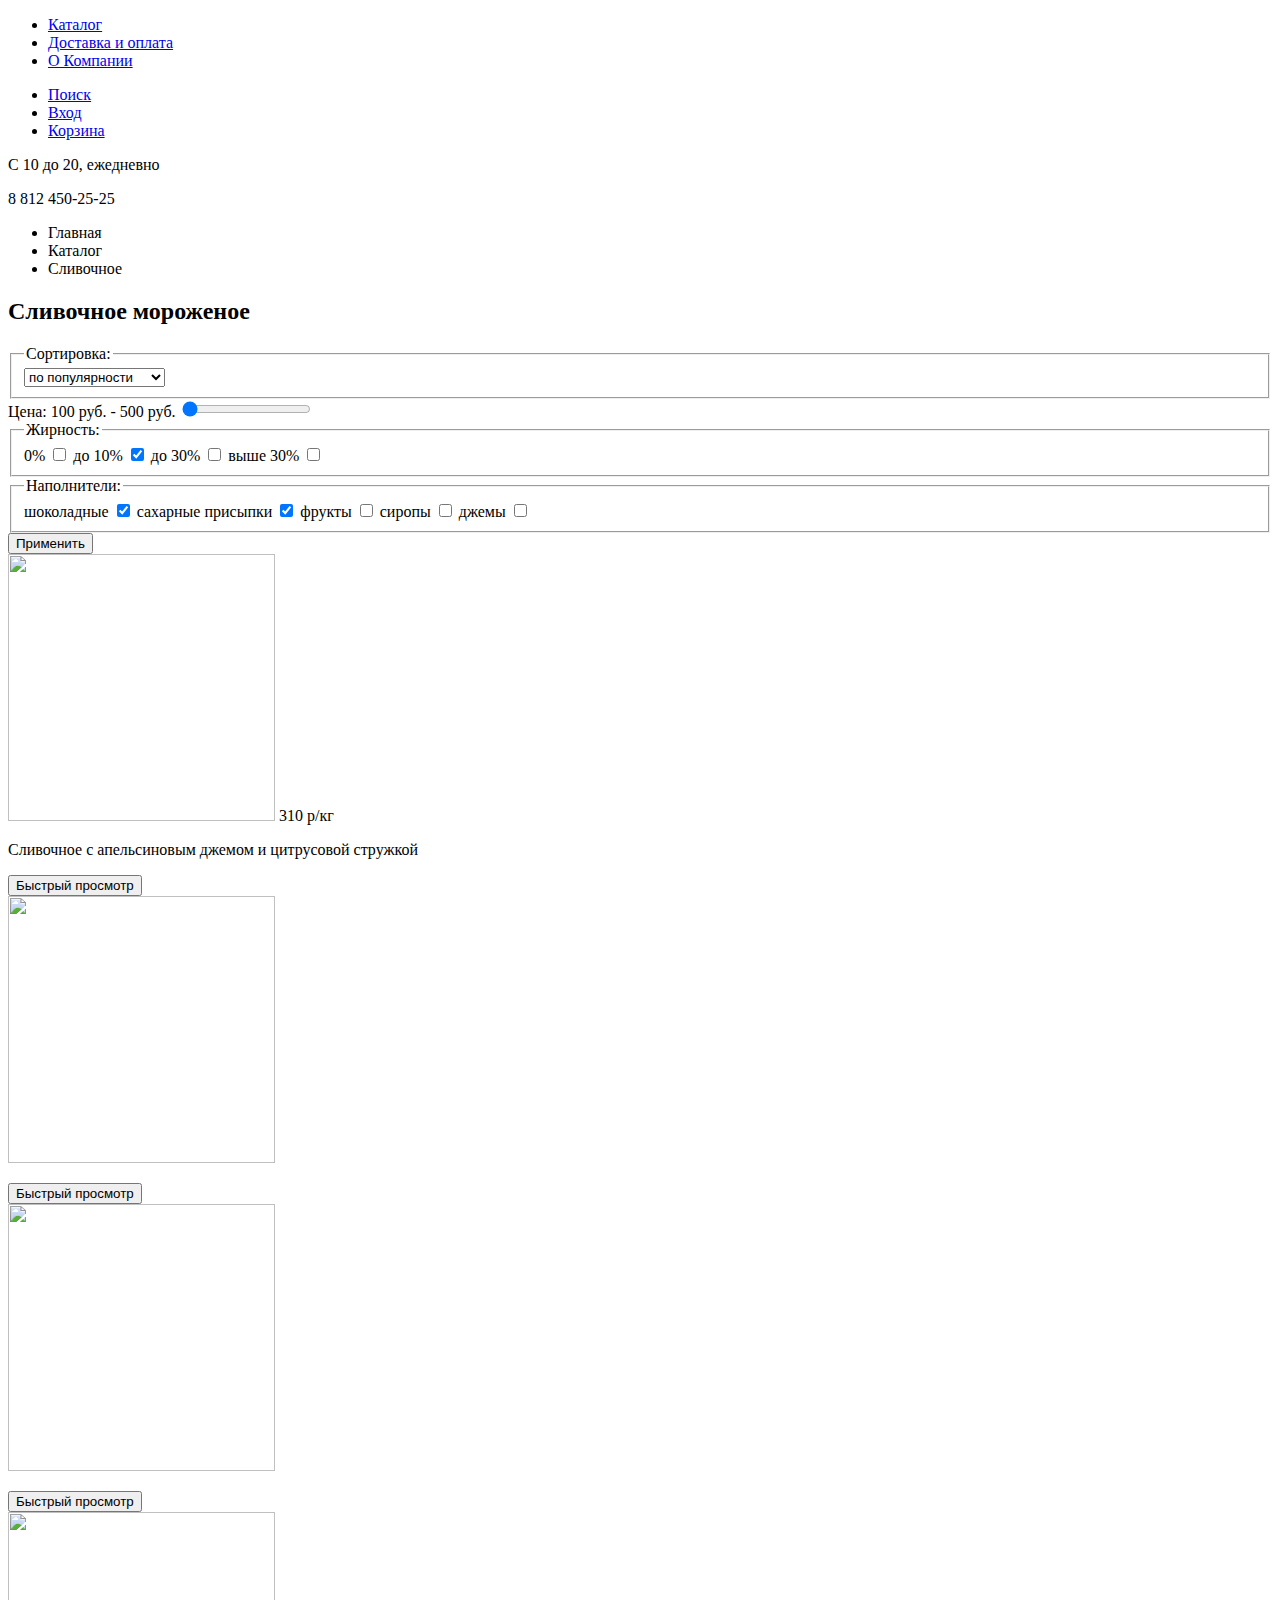
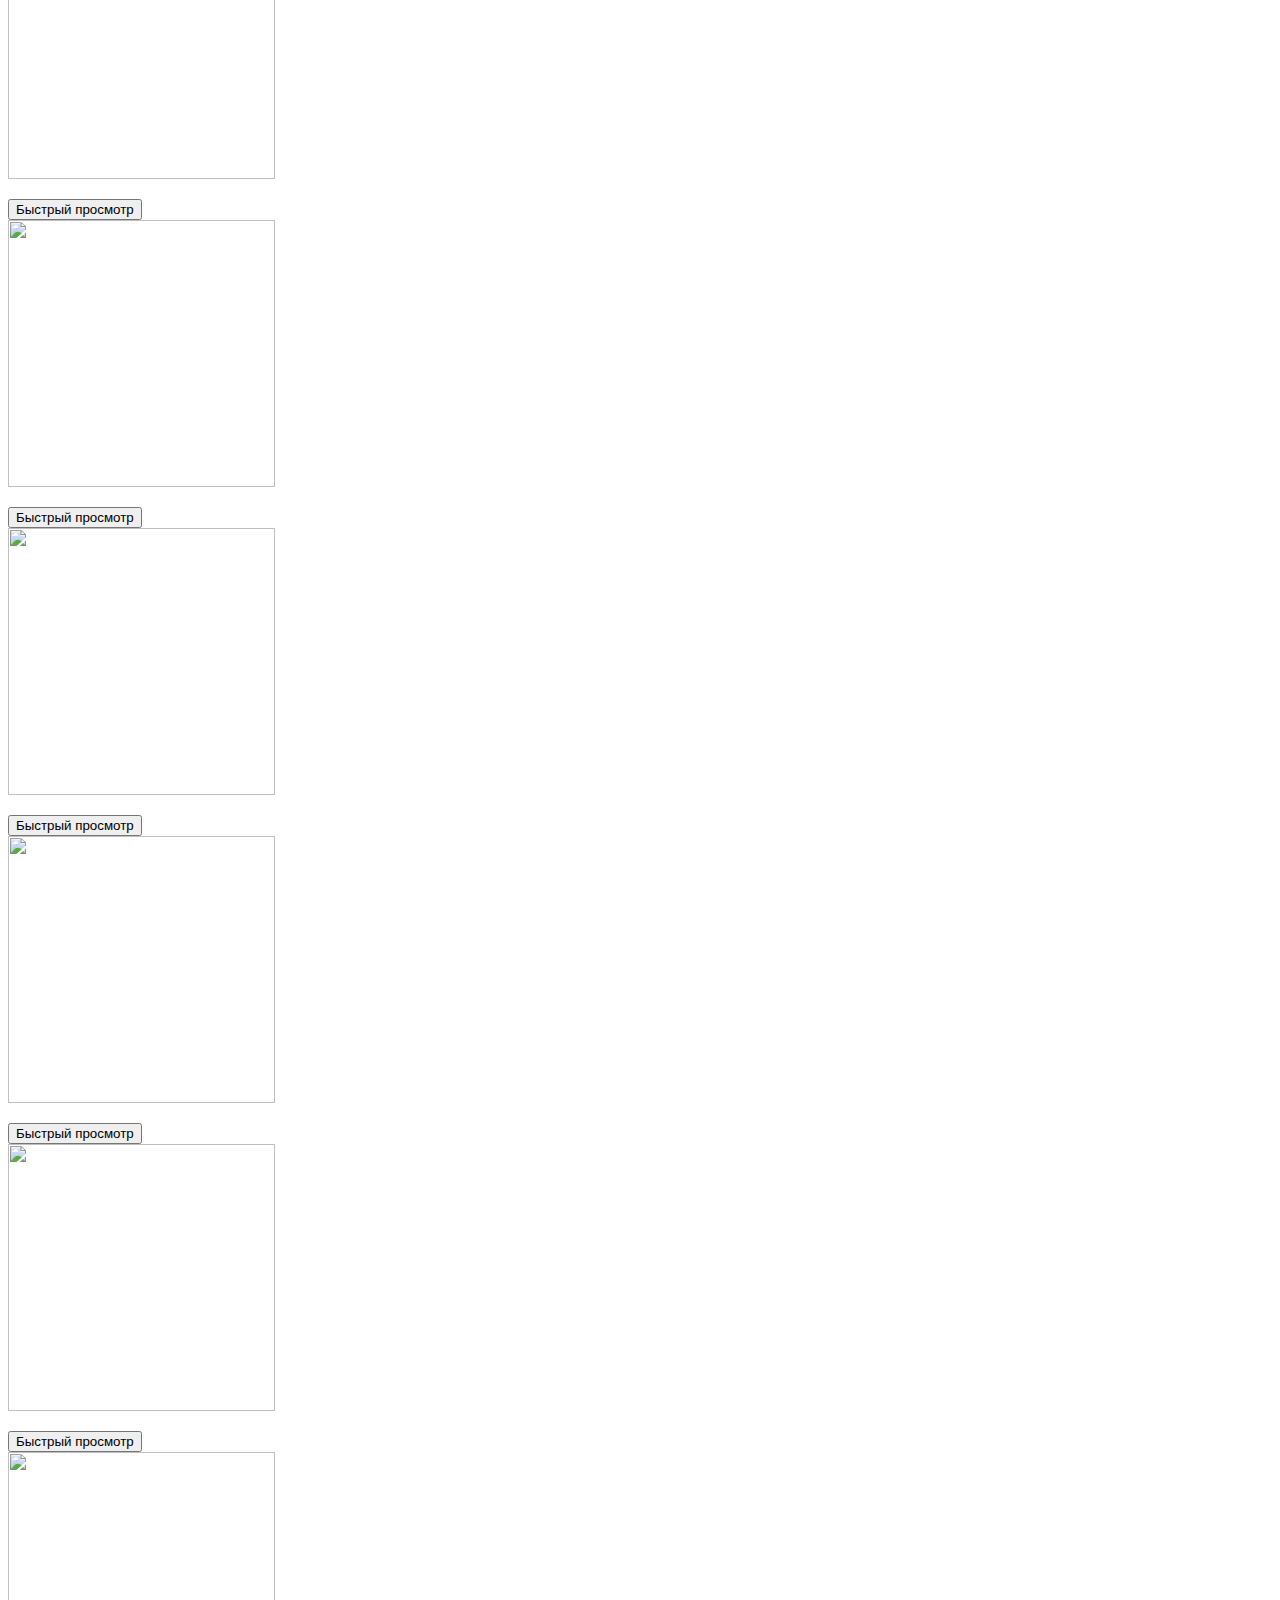
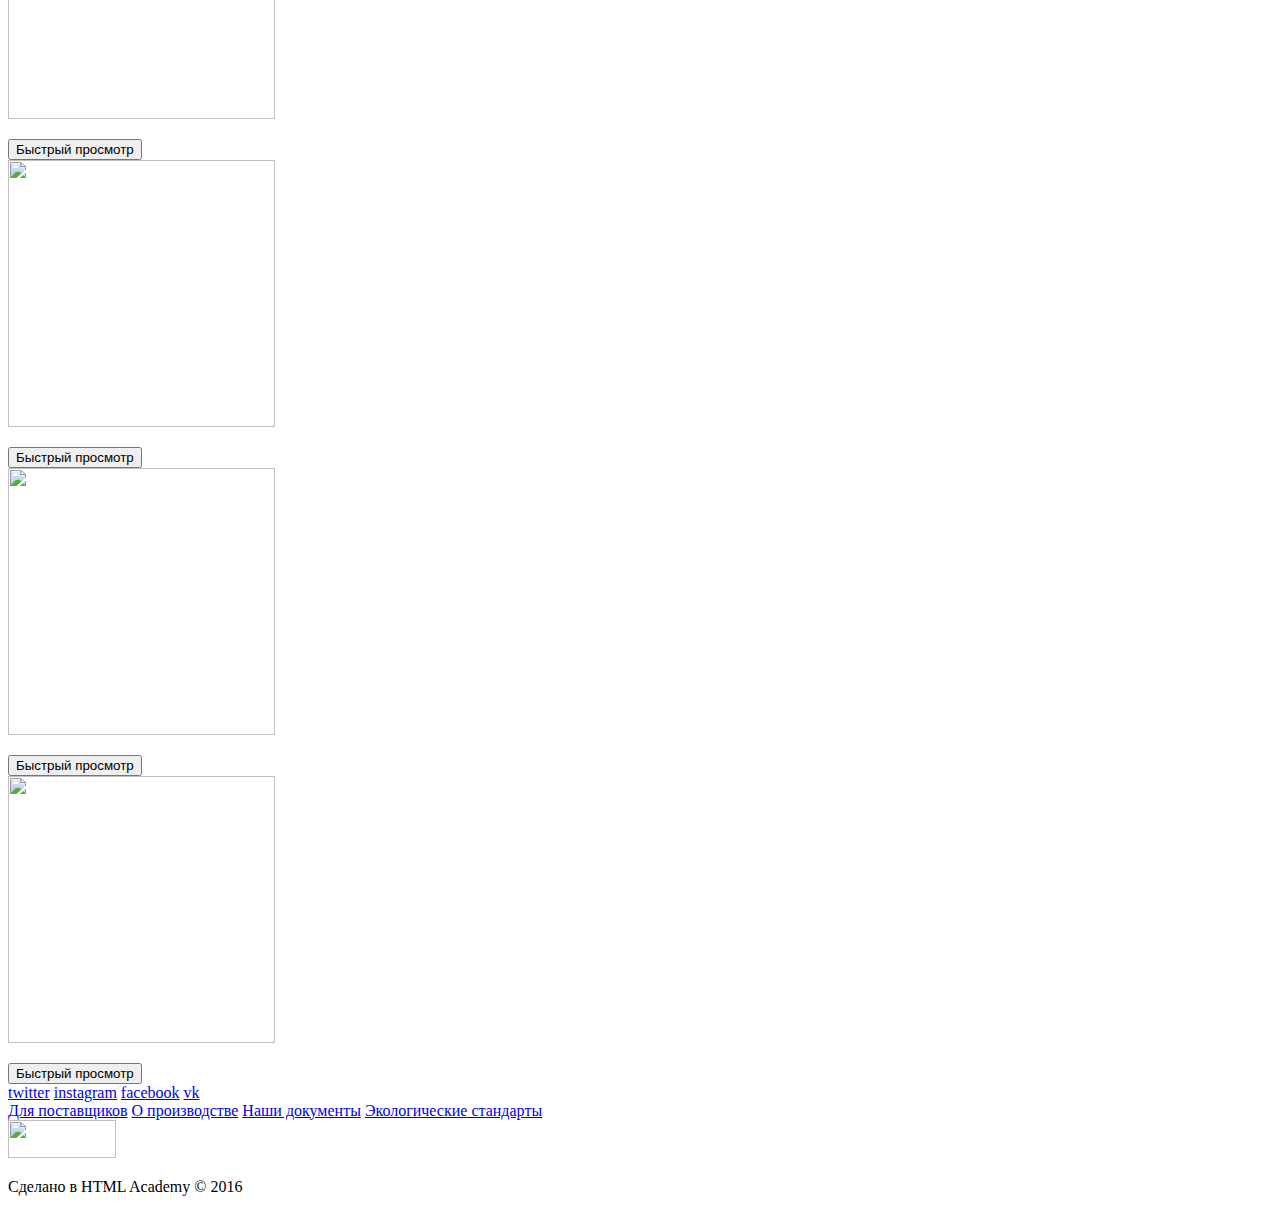
==== catalog.html @ c54f3124 "230117" ====
<!DOCTYPE html>
<html lang="ru">
<head>
  <meta charset="utf-8">
  <link href="css/style.css" rel="stylesheet">
  <link href="https://fonts.googleapis.com/css?family=Roboto:700,900,500&subset=latin,cyrillic" rel="stylesheet" type="text/css">
  <title>HTML Academy: Каталог</title>
</head>

<body>
  <div class="page-wrapper">

    <header>
      <div class="logo">

      </div>
      <div class="main-nav">
        <ul>
          <li class="main-nav__item"><a href="#">Каталог</a></li>
          <li class="main-nav__item"><a href="#">Доставка и оплата</a></li>
          <li class="main-nav__item"><a href="#">О Компании</a></li>
        </ul>
      </div>
      <div class="user-menu">
        <ul>
          <li class="user-menu__item"><a href="#"><span class="user-menu__icon icon-search"></span>Поиск</a></li>
          <li class="user-menu__item"><a href="#"><span class="user-menu__icon icon-enter"></span>Вход</a></li>
          <li class="user-menu__item"><a href="#"><span class="user-menu__icon icon-basket"></span>Корзина</a></li>
        </ul>
      </div>
      <div class="time-table">
        <p>С 10 до 20, ежедневно</p>
        <p>8 812 450-25-25</p>
      </div>
    </header>

    <div class="breadcrumbs">
      <ul>
        <li>Главная</li>
        <li>Каталог</li>
        <li>Сливочное</li>
      </ul>
    </div>

    <div class="filters">
      <h2>Сливочное мороженое</h2>
      <form class="" action="index.html" method="post">
        <fieldset class="filter-sort">
          <legend>Сортировка:</legend>
          <select class="" name="">
            <option value="">по популярности</option>
            <option value="">сначала недорогие</option>
            <option value="">сначала дорогие</option>
            <option value="">по жирности</option>
          </select>
        </fieldset>

        <div class="sort-price">
            <label for="sort-price">Цена: 100 руб. - 500 руб.</label>
            <input type="range" min="100" max="500" step="100" value="100" id="sort-price">
       </div>

        <fieldset class="filter-type">
          <legend>Жирность:</legend>
          <label for="1">0%</label>
          <input id="1" type="checkbox">
          <label for="2">до 10%</label>
          <input id="2" type="checkbox" checked>
          <label for="3">до 30%</label>
          <input id="3" type="checkbox">
          <label for="4">выше 30%</label>
          <input id="4" type="checkbox">
        </fieldset>

        <fieldset class="filter-option">
          <legend>Наполнители:</legend>
          <label for="1">шоколадные</label>
          <input id="1" type="checkbox" checked>
          <label for="2">сахарные присыпки</label>
          <input id="2" type="checkbox" checked>
          <label for="3">фрукты</label>
          <input id="3" type="checkbox">
          <label for="4">сиропы</label>
          <input id="4" type="checkbox">
          <label for="5">джемы</label>
          <input id="5" type="checkbox">
        </fieldset>

        <button class="filter-btn" type="submit">Применить</button>

      </form>
    </div>

    <div class="catalog-wrapper">

      <div class="catalog-item--wrapper">
      <div class="catalog-item">
        <img src="../img/ice-orange.png" width="267" height="267" alt="">
        <span class="catalog-item__price">310 p/кг</span>
        <p class="catalog-item__description">Сливочное с апельсиновым джемом и цитрусовой стружкой</p>
      </div>
      <button class="catalog-item__btn hidden" type="button" name="button">Быстрый просмотр</button>
      </div>
      <div class="catalog-item">
        <img src="" width="267" height="267" alt="">
        <span class="catalog-item__price"></span>
        <p class="catalog-item__description"></p>
        <button class="catalog-item__btn hidden" type="button" name="button">Быстрый просмотр</button>
      </div>
      <div class="catalog-item">
        <img src="" width="267" height="267" alt="">
        <span class="catalog-item__price"></span>
        <p class="catalog-item__description"></p>
        <button class="catalog-item__btn hidden" type="button" name="button">Быстрый просмотр</button>
      </div>
      <div class="catalog-item">
        <img src="" width="267" height="267" alt="">
        <span class="catalog-item__price"></span>
        <p class="catalog-item__description"></p>
        <button class="catalog-item__btn hidden" type="button" name="button">Быстрый просмотр</button>
      </div>
      <div class="catalog-item">
        <img src="" width="267" height="267" alt="">
        <span class="catalog-item__price"></span>
        <p class="catalog-item__description"></p>
        <button class="catalog-item__btn hidden" type="button" name="button">Быстрый просмотр</button>
      </div>
      <div class="catalog-item">
        <img src="" width="267" height="267" alt="">
        <span class="catalog-item__price"></span>
        <p class="catalog-item__description"></p>
        <button class="catalog-item__btn hidden" type="button" name="button">Быстрый просмотр</button>
      </div>
      <div class="catalog-item">
        <img src="" width="267" height="267" alt="">
        <span class="catalog-item__price"></span>
        <p class="catalog-item__description"></p>
        <button class="catalog-item__btn hidden" type="button" name="button">Быстрый просмотр</button>
      </div>
      <div class="catalog-item">
        <img src="" width="267" height="267" alt="">
        <span class="catalog-item__price"></span>
        <p class="catalog-item__description"></p>
        <button class="catalog-item__btn hidden" type="button" name="button">Быстрый просмотр</button>
      </div>
      <div class="catalog-item">
        <img src="" width="267" height="267" alt="">
        <span class="catalog-item__price"></span>
        <p class="catalog-item__description"></p>
        <button class="catalog-item__btn hidden" type="button" name="button">Быстрый просмотр</button>
      </div>
      <div class="catalog-item">
        <img src="" width="267" height="267" alt="">
        <span class="catalog-item__price"></span>
        <p class="catalog-item__description"></p>
        <button class="catalog-item__btn hidden" type="button" name="button">Быстрый просмотр</button>
      </div>
      <div class="catalog-item">
        <img src="" width="267" height="267" alt="">
        <span class="catalog-item__price"></span>
        <p class="catalog-item__description"></p>
        <button class="catalog-item__btn hidden" type="button" name="button">Быстрый просмотр</button>
      </div>
      <div class="catalog-item">
        <img src="" width="267" height="267" alt="">
        <span class="catalog-item__price"></span>
        <p class="catalog-item__description"></p>
        <button class="catalog-item__btn hidden" type="button" name="button">Быстрый просмотр</button>
      </div>
    </div>

    <footer>
      <div class="footer-social">
        <a class="social-btn btn-tw" href="#">twitter</a>
        <a class="social-btn btn-insta" href="#">instagram</a>
        <a class="social-btn btn-fb" href="#">facebook</a>
        <a class="social-btn btn-vk" href="#">vk</a>
      </div>

      <div class="footer-menu">
        <a href="#">Для поставщиков</a>
        <a href="#">О производстве</a>
        <a href="#">Наши документы</a>
        <a href="#">Экологические стандарты</a>
      </div>

      <div class="footer-copyright">
        <img src="../img/logo-htmlacademy.png" width="108" height="38" alt="">
        <p>Сделано в HTML Academy © 2016</p>
      </div>
    </footer>

  </div>
</body>
</html>
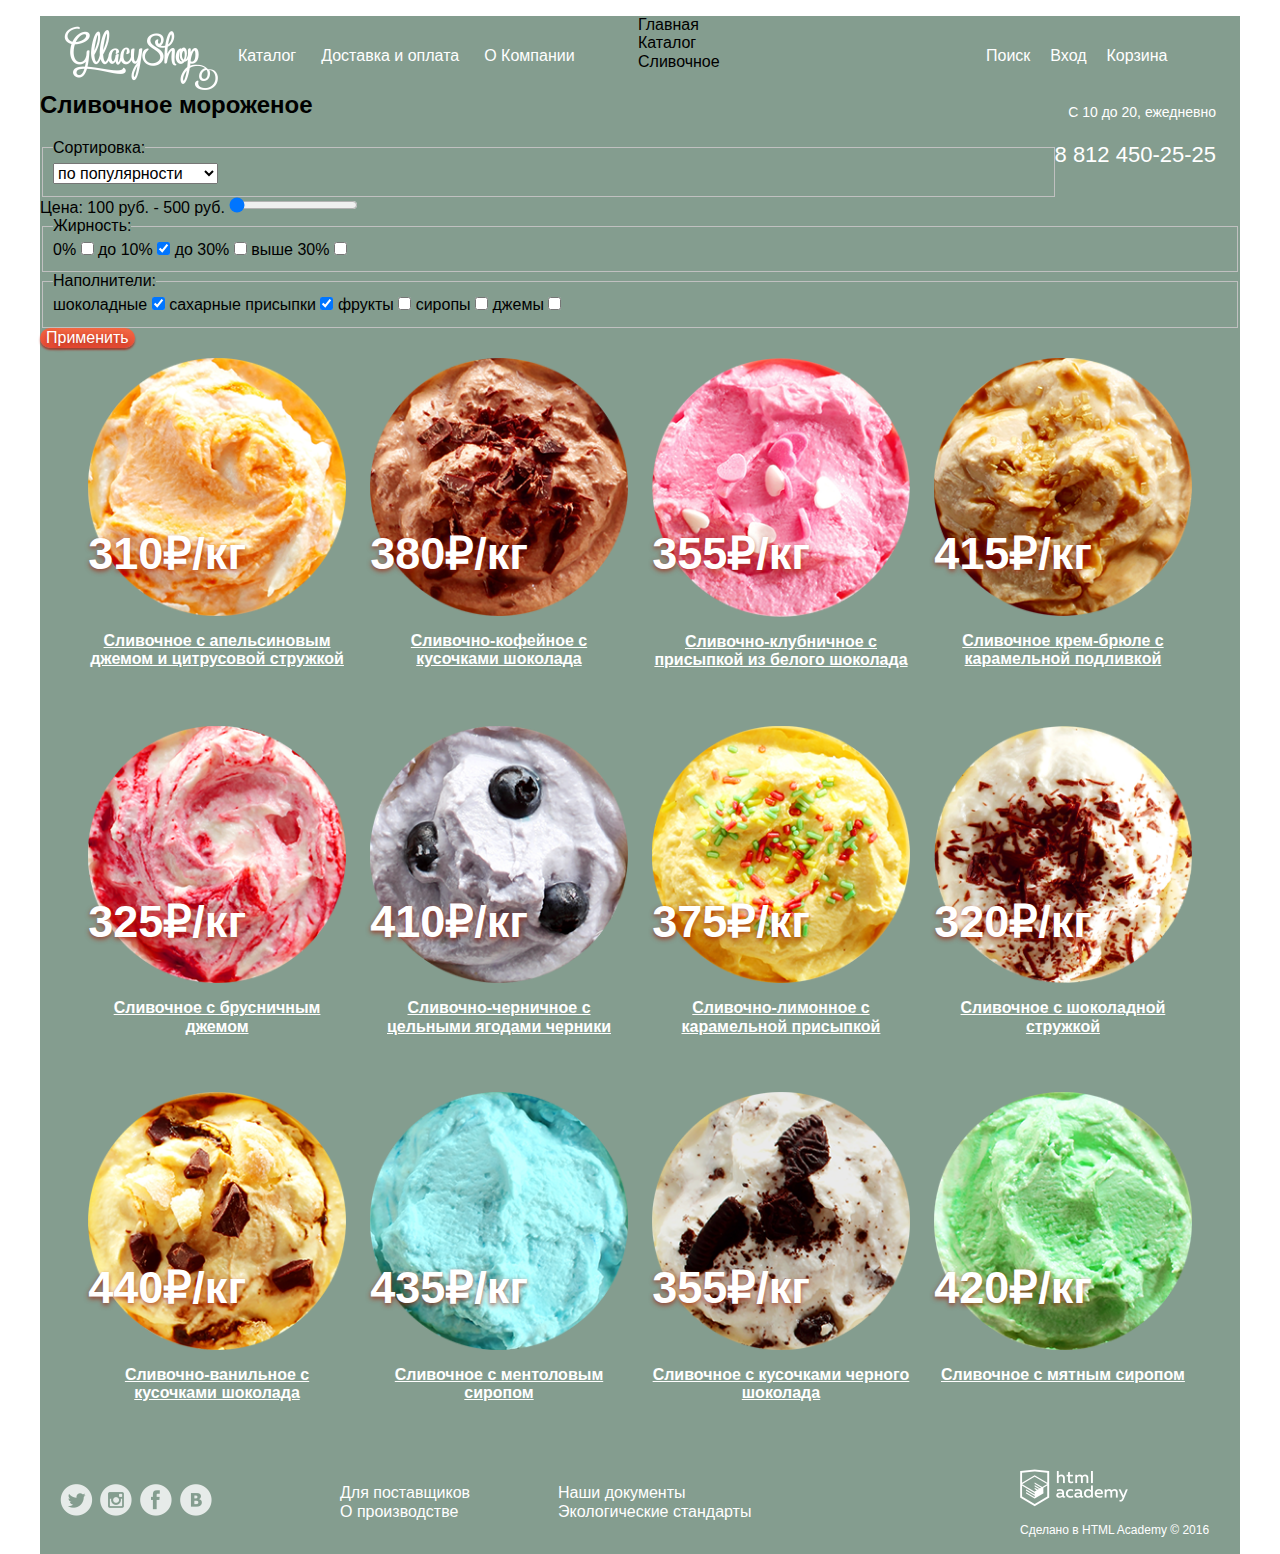
==== commit 48984092: "080217" ====
--- a/catalog.html
+++ b/catalog.html
@@ -3,8 +3,7 @@
 <head>
   <meta charset="utf-8">
   <link href="css/style.css" rel="stylesheet">
-  <link href="https://fonts.googleapis.com/css?family=Roboto:700,900,500&subset=latin,cyrillic" rel="stylesheet" type="text/css">
-  <title>HTML Academy: Каталог</title>
+  <title></title>
 </head>
 
 <body>
@@ -56,9 +55,9 @@
         </fieldset>
 
         <div class="sort-price">
-            <label for="sort-price">Цена: 100 руб. - 500 руб.</label>
-            <input type="range" min="100" max="500" step="100" value="100" id="sort-price">
-       </div>
+          <label for="sort-price">Цена: 100 руб. - 500 руб.</label>
+          <input type="range" min="100" max="500" step="100" value="100" id="sort-price">
+        </div>
 
         <fieldset class="filter-type">
           <legend>Жирность:</legend>
@@ -91,105 +90,104 @@
       </form>
     </div>
 
-    <div class="catalog-wrapper">
+    <section class="catalog-wrapper">
 
       <div class="catalog-item--wrapper">
-      <div class="catalog-item">
-        <img src="../img/ice-orange.png" width="267" height="267" alt="">
-        <span class="catalog-item__price">310 p/кг</span>
-        <p class="catalog-item__description">Сливочное с апельсиновым джемом и цитрусовой стружкой</p>
-      </div>
-      <button class="catalog-item__btn hidden" type="button" name="button">Быстрый просмотр</button>
-      </div>
-      <div class="catalog-item">
-        <img src="" width="267" height="267" alt="">
-        <span class="catalog-item__price"></span>
-        <p class="catalog-item__description"></p>
-        <button class="catalog-item__btn hidden" type="button" name="button">Быстрый просмотр</button>
-      </div>
-      <div class="catalog-item">
-        <img src="" width="267" height="267" alt="">
-        <span class="catalog-item__price"></span>
-        <p class="catalog-item__description"></p>
-        <button class="catalog-item__btn hidden" type="button" name="button">Быстрый просмотр</button>
-      </div>
-      <div class="catalog-item">
-        <img src="" width="267" height="267" alt="">
-        <span class="catalog-item__price"></span>
-        <p class="catalog-item__description"></p>
-        <button class="catalog-item__btn hidden" type="button" name="button">Быстрый просмотр</button>
-      </div>
-      <div class="catalog-item">
-        <img src="" width="267" height="267" alt="">
-        <span class="catalog-item__price"></span>
-        <p class="catalog-item__description"></p>
-        <button class="catalog-item__btn hidden" type="button" name="button">Быстрый просмотр</button>
-      </div>
-      <div class="catalog-item">
-        <img src="" width="267" height="267" alt="">
-        <span class="catalog-item__price"></span>
-        <p class="catalog-item__description"></p>
-        <button class="catalog-item__btn hidden" type="button" name="button">Быстрый просмотр</button>
-      </div>
-      <div class="catalog-item">
-        <img src="" width="267" height="267" alt="">
-        <span class="catalog-item__price"></span>
-        <p class="catalog-item__description"></p>
-        <button class="catalog-item__btn hidden" type="button" name="button">Быстрый просмотр</button>
-      </div>
-      <div class="catalog-item">
-        <img src="" width="267" height="267" alt="">
-        <span class="catalog-item__price"></span>
-        <p class="catalog-item__description"></p>
-        <button class="catalog-item__btn hidden" type="button" name="button">Быстрый просмотр</button>
-      </div>
-      <div class="catalog-item">
-        <img src="" width="267" height="267" alt="">
-        <span class="catalog-item__price"></span>
-        <p class="catalog-item__description"></p>
-        <button class="catalog-item__btn hidden" type="button" name="button">Быстрый просмотр</button>
-      </div>
-      <div class="catalog-item">
-        <img src="" width="267" height="267" alt="">
-        <span class="catalog-item__price"></span>
-        <p class="catalog-item__description"></p>
-        <button class="catalog-item__btn hidden" type="button" name="button">Быстрый просмотр</button>
-      </div>
-      <div class="catalog-item">
-        <img src="" width="267" height="267" alt="">
-        <span class="catalog-item__price"></span>
-        <p class="catalog-item__description"></p>
-        <button class="catalog-item__btn hidden" type="button" name="button">Быстрый просмотр</button>
-      </div>
-      <div class="catalog-item">
-        <img src="" width="267" height="267" alt="">
-        <span class="catalog-item__price"></span>
-        <p class="catalog-item__description"></p>
-        <button class="catalog-item__btn hidden" type="button" name="button">Быстрый просмотр</button>
-      </div>
+        <article class="catalog-item">
+          <img src="../img/ice-orange.png" width="267" height="267" alt="">
+          <span class="catalog-item__price">310&#8381;/кг</span>
+          <p class="catalog-item__description">Сливочное с апельсиновым джемом и цитрусовой стружкой</p>
+          <button class="catalog-item__btn hidden" type="button" name="button">Быстрый просмотр</button>
+        </article>
+        <article class="catalog-item">
+          <img src="../img/ice-coffee.png" width="267" height="267" alt="">
+          <span class="catalog-item__price">380&#8381;/кг</span>
+          <p class="catalog-item__description">Сливочно-кофейное с кусочками шоколада</p>
+          <button class="catalog-item__btn hidden" type="button" name="button">Быстрый просмотр</button>
+        </article>
+        <article class="catalog-item">
+          <img src="../img/ice-strawberry.png" width="267" height="267" alt="">
+          <span class="catalog-item__price">355&#8381;/кг</span>
+          <p class="catalog-item__description">Сливочно-клубничное с присыпкой из белого шоколада</p>
+          <button class="catalog-item__btn hidden" type="button" name="button">Быстрый просмотр</button>
+        </article>
+        <article class="catalog-item">
+          <img src="../img/ice-creme-brulee.png" width="267" height="267" alt="">
+          <span class="catalog-item__price">415&#8381;/кг</span>
+          <p class="catalog-item__description">Сливочное крем-брюле с карамельной подливкой</p>
+          <button class="catalog-item__btn hidden" type="button" name="button">Быстрый просмотр</button>
+        </article>
+        <article class="catalog-item">
+          <img src="../img/ice-cowberry.png" width="267" height="267" alt="">
+          <span class="catalog-item__price">325&#8381;/кг</span>
+          <p class="catalog-item__description">Сливочное с брусничным джемом</p>
+          <button class="catalog-item__btn hidden" type="button" name="button">Быстрый просмотр</button>
+        </article>
+        <article class="catalog-item">
+          <img src="../img/ice-bilberry.png" width="267" height="267" alt="">
+          <span class="catalog-item__price">410&#8381;/кг</span>
+          <p class="catalog-item__description">Сливочно-черничное с цельными ягодами черники</p>
+          <button class="catalog-item__btn hidden" type="button" name="button">Быстрый просмотр</button>
+        </article>
+        <article class="catalog-item">
+          <img src="../img/ice-lemon.png" width="267" height="267" alt="">
+          <span class="catalog-item__price">375&#8381;/кг</span>
+          <p class="catalog-item__description">Сливочно-лимонное с карамельной присыпкой</p>
+          <button class="catalog-item__btn hidden" type="button" name="button">Быстрый просмотр</button>
+        </article>
+        <article class="catalog-item">
+          <img src="../img/ice-choko.png" width="267" height="267" alt="">
+          <span class="catalog-item__price">320&#8381;/кг</span>
+          <p class="catalog-item__description">Сливочное с шоколадной стружкой</p>
+          <button class="catalog-item__btn hidden" type="button" name="button">Быстрый просмотр</button>
+        </article>
+        <article class="catalog-item">
+          <img src="../img/ice-vanilla.png" width="267" height="267" alt="">
+          <span class="catalog-item__price">440&#8381;/кг</span>
+          <p class="catalog-item__description">Сливочно-ванильное с кусочками шоколада</p>
+          <button class="catalog-item__btn hidden" type="button" name="button">Быстрый просмотр</button>
+        </article>
+        <article class="catalog-item">
+          <img src="../img/ice-menthol.png" width="267" height="267" alt="">
+          <span class="catalog-item__price">435&#8381;/кг</span>
+          <p class="catalog-item__description">Сливочноe с ментоловым сиропом</p>
+          <button class="catalog-item__btn hidden" type="button" name="button">Быстрый просмотр</button>
+        </article>
+        <article class="catalog-item">
+          <img src="../img/ice-dark-choko.png" width="267" height="267" alt="">
+          <span class="catalog-item__price">355&#8381;/кг</span>
+          <p class="catalog-item__description">Сливочное с кусочками черного шоколада</p>
+          <button class="catalog-item__btn hidden" type="button" name="button">Быстрый просмотр</button>
+        </article>
+        <article class="catalog-item">
+          <img src="../img/ice-mint.png" width="267" height="267" alt="">
+          <span class="catalog-item__price">420&#8381;/кг</span>
+          <p class="catalog-item__description">Сливочное с мятным сиропом</p>
+          <button class="catalog-item__btn hidden" type="button" name="button">Быстрый просмотр</button>
+        </article>
+      </section>
+
+      <footer>
+        <div class="footer-social">
+          <a class="social-btn btn-tw" href="#">twitter</a>
+          <a class="social-btn btn-insta" href="#">instagram</a>
+          <a class="social-btn btn-fb" href="#">facebook</a>
+          <a class="social-btn btn-vk" href="#">vk</a>
+        </div>
+
+        <div class="footer-menu">
+          <a href="#">Для поставщиков</a>
+          <a href="#">О производстве</a>
+          <a href="#">Наши документы</a>
+          <a href="#">Экологические стандарты</a>
+        </div>
+
+        <div class="footer-copyright">
+          <img src="../img/logo-htmlacademy.png" width="108" height="38" alt="">
+          <p>Сделано в HTML Academy © 2016</p>
+        </div>
+      </footer>
+
     </div>
-
-    <footer>
-      <div class="footer-social">
-        <a class="social-btn btn-tw" href="#">twitter</a>
-        <a class="social-btn btn-insta" href="#">instagram</a>
-        <a class="social-btn btn-fb" href="#">facebook</a>
-        <a class="social-btn btn-vk" href="#">vk</a>
-      </div>
-
-      <div class="footer-menu">
-        <a href="#">Для поставщиков</a>
-        <a href="#">О производстве</a>
-        <a href="#">Наши документы</a>
-        <a href="#">Экологические стандарты</a>
-      </div>
-
-      <div class="footer-copyright">
-        <img src="../img/logo-htmlacademy.png" width="108" height="38" alt="">
-        <p>Сделано в HTML Academy © 2016</p>
-      </div>
-    </footer>
-
-  </div>
-</body>
-</html>
+  </body>
+  </html>
--- a/css/style.css
+++ b/css/style.css
@@ -0,0 +1,733 @@
+html {
+  font-family: sans-serif;
+  line-height: 1.15;
+  -ms-text-size-adjust: 100%;
+  -webkit-text-size-adjust: 100%;
+}
+body {
+  margin: 0;
+}
+body > input[type="radio"] {
+  display: none;
+}
+article,
+aside,
+footer,
+header,
+nav,
+section {
+  display: block;
+}
+h1 {
+  font-size: 2em;
+  margin: 0.67em 0;
+}
+figcaption,
+figure,
+main {
+  /* 1 */
+  display: block;
+}
+ul {
+  list-style: none;
+}
+hr {
+  box-sizing: content-box;
+  /* 1 */
+  height: 0;
+  /* 1 */
+  overflow: visible;
+  /* 2 */
+}
+pre {
+  font-family: monospace, monospace;
+  /* 1 */
+  font-size: 1em;
+  /* 2 */
+}
+a {
+  background-color: transparent;
+  /* 1 */
+  -webkit-text-decoration-skip: objects;
+  /* 2 */
+}
+a:active,
+a:hover {
+  outline-width: 0;
+}
+abbr[title] {
+  border-bottom: none;
+  /* 1 */
+  text-decoration: underline;
+  /* 2 */
+  text-decoration: underline dotted;
+  /* 2 */
+}
+sub,
+sup {
+  font-size: 75%;
+  line-height: 0;
+  position: relative;
+  vertical-align: baseline;
+}
+sub {
+  bottom: -0.25em;
+}
+sup {
+  top: -0.5em;
+}
+img {
+  border-style: none;
+}
+svg:not(:root) {
+  overflow: hidden;
+}
+button,
+input,
+optgroup,
+select,
+textarea {
+  font-family: sans-serif;
+  /* 1 */
+  font-size: 100%;
+  /* 1 */
+  line-height: 1.15;
+  /* 1 */
+  margin: 0;
+  /* 2 */
+}
+button,
+input {
+  /* 1 */
+  overflow: visible;
+}
+button,
+select {
+  /* 1 */
+  text-transform: none;
+}
+button,
+html [type="button"],
+[type="reset"],
+[type="submit"] {
+  -webkit-appearance: button;
+  /* 2 */
+}
+button::-moz-focus-inner,
+[type="button"]::-moz-focus-inner,
+[type="reset"]::-moz-focus-inner,
+[type="submit"]::-moz-focus-inner {
+  border-style: none;
+  padding: 0;
+}
+button:-moz-focusring,
+[type="button"]:-moz-focusring,
+[type="reset"]:-moz-focusring,
+[type="submit"]:-moz-focusring {
+  outline: 1px dotted ButtonText;
+}
+fieldset {
+  border: 1px solid #c0c0c0;
+  margin: 0 2px;
+  padding: 0.35em 0.625em 0.75em;
+}
+legend {
+  box-sizing: border-box;
+  /* 1 */
+  color: inherit;
+  /* 2 */
+  display: table;
+  /* 1 */
+  max-width: 100%;
+  /* 1 */
+  padding: 0;
+  /* 3 */
+  white-space: normal;
+  /* 1 */
+}
+progress {
+  display: inline-block;
+  /* 1 */
+  vertical-align: baseline;
+  /* 2 */
+}
+textarea {
+  overflow: auto;
+}
+[type="checkbox"],
+[type="radio"] {
+  box-sizing: border-box;
+  /* 1 */
+  padding: 0;
+  /* 2 */
+}
+[type="number"]::-webkit-inner-spin-button,
+[type="number"]::-webkit-outer-spin-button {
+  height: auto;
+}
+[type="search"] {
+  -webkit-appearance: textfield;
+  /* 1 */
+  outline-offset: -2px;
+  /* 2 */
+}
+[type="search"]::-webkit-search-cancel-button,
+[type="search"]::-webkit-search-decoration {
+  -webkit-appearance: none;
+}
+details,
+menu {
+  display: block;
+}
+summary {
+  display: list-item;
+}
+canvas {
+  display: inline-block;
+}
+template {
+  display: none;
+}
+[hidden] {
+  display: none;
+}
+.about {
+  width: 96%;
+  height: 310px;
+  margin: auto;
+  margin-bottom: 40px;
+  padding: 0 20px;
+  box-sizing: border-box;
+  background: url("../img/waffle-bcg.jpg") no-repeat 0 0;
+  border-radius: 30px;
+}
+.about h2 {
+  padding-top: 30px;
+  font-size: 24px;
+}
+.about p {
+  display: block;
+  width: auto;
+  padding-left: 60px;
+  font-size: 16px;
+}
+.about__column {
+  display: inline-block;
+  width: 48%;
+}
+.about__column:first-child {
+  float: left;
+}
+.about__column:last-child {
+  float: right;
+}
+.about__decor {
+  display: block;
+  float: left;
+  width: 50px;
+  height: 50px;
+  background-repeat: no-repeat;
+  background-position: 0 0;
+}
+.about--ice {
+  background-image: url("../img/ice.png");
+}
+.about--leaf {
+  background-image: url("../img/leaf.png");
+}
+.about--cow {
+  background-image: url("../img/cow.png");
+}
+.about--thrm {
+  background-image: url("../img/thrm.png");
+}
+.news {
+  width: 96%;
+  height: 222px;
+  margin: auto;
+  margin-bottom: 40px;
+}
+.blog {
+  min-width: 420px;
+  max-width: 560px;
+  height: 222px;
+  padding: 0 20px;
+  box-sizing: border-box;
+  background: url("../img/strawberry-bcg.jpg") no-repeat 0 0;
+  border-radius: 20px;
+  float: left;
+}
+.blog p {
+  font-size: 18px;
+  display: block;
+}
+.blog a {
+  display: block;
+  width: 300px;
+  padding-right: 240px;
+  font-size: 24px;
+  color: black;
+}
+.subscribe {
+  min-width: 420px;
+  max-width: 560px;
+  height: 222px;
+  padding: 5px;
+  box-sizing: border-box;
+  border-radius: 20px;
+  background: url("../img/post-bcg.jpg") no-repeat 0 0;
+  float: right;
+}
+.subscribe--background {
+  height: 212px;
+  background-color: white;
+  border-radius: 20px;
+  padding: 20px;
+  box-sizing: border-box;
+}
+.subscribe p {
+  font-size: 16px;
+  margin-bottom: 40px;
+}
+.subscribe button {
+  width: 130px;
+  font-size: 18px;
+}
+.subscribe input {
+  width: 370px;
+  height: 45px;
+  border-radius: 5px;
+  outline: none;
+}
+.catalog-wrapper {
+  width: 100%;
+  margin: auto;
+  padding: 0 20px;
+  box-sizing: border-box;
+}
+.catalog-item {
+  position: relative;
+  display: inline-block;
+  vertical-align: top;
+  width: 22.2%;
+  margin: auto;
+  padding: 10px;
+  min-height: 290px;
+  text-align: center;
+}
+.catalog-item img {
+  display: block;
+  width: 100%;
+  height: auto;
+  margin: auto;
+}
+.catalog-item__price {
+  position: absolute;
+  top: 180px;
+  left: 10px;
+  font-size: 45px;
+  font-weight: bold;
+  color: white;
+  text-shadow: 0 2px 5px rgba(160, 32, 11, 0.76);
+}
+.catalog-item__description {
+  font-size: 16px;
+  font-weight: bold;
+  color: white;
+  text-decoration: underline;
+}
+.catalog-item:hover {
+  background-color: #aebeb4;
+  border-radius: 5px;
+  padding-bottom: 25px;
+}
+.catalog-item__popular {
+  display: block;
+  position: absolute;
+  top: 10px;
+  left: 10px;
+  width: 64px;
+  height: 64px;
+  background: url("../img/hit.png") no-repeat 0 0;
+}
+.catalog-item:hover .catalog-item__btn {
+  visibility: visible;
+  width: 200px;
+  height: 45px;
+}
+.catalog-item__btn {
+  visibility: hidden;
+}
+.catalog-item--wrapper {
+  text-align: center;
+}
+.contacts {
+  width: 305px;
+  height: 305px;
+  position: absolute;
+  top: 60px;
+  right: 20px;
+  background-color: white;
+  border-radius: 5px;
+  padding: 20px 30px;
+  box-sizing: border-box;
+}
+.contacts p {
+  font-size: 14px;
+}
+.contacts h3 {
+  font-size: 18px;
+  margin-top: 10px;
+}
+.feedback {
+  display: inline-block;
+  vertical-align: middle;
+  width: 250px;
+  height: 45px;
+  padding-top: 12px;
+  box-sizing: border-box;
+  color: #ffffff;
+  border-radius: 50px;
+  background: #f26843;
+  background: linear-gradient(to bottom, #f26843 0%, #e74a35 100%);
+  border-radius: 100px;
+  box-shadow: 0 2px 2px rgba(172, 16, 0, 0.64);
+  text-shadow: 0 2px 5px rgba(160, 32, 11, 0.76);
+  text-decoration: none;
+  text-align: center;
+  font-size: 18px;
+}
+.main-wrapper {
+  min-width: 900px;
+  max-width: 1200px;
+  margin: auto;
+  background-repeat: no-repeat;
+  background-position: top center;
+  transition: background-image 0.5s ease, background-color 0.5s ease;
+}
+.main-wrapper::before,
+.main-wrapper::after {
+  content: "";
+  visibility: hidden;
+}
+.main-wrapper::before {
+  background-image: url("slide2.png");
+}
+.main-wrapper::after {
+  background-image: url("slide3.png");
+}
+#btn-1:checked ~ .main-wrapper #slide1,
+#btn-2:checked ~ .main-wrapper #slide2,
+#btn-3:checked ~ .main-wrapper #slide3 {
+  display: block;
+}
+#btn-1:checked ~ .main-wrapper label[for="btn-1"],
+#btn-2:checked ~ .main-wrapper label[for="btn-2"],
+#btn-3:checked ~ .main-wrapper label[for="btn-3"] {
+  background-color: #ffffff;
+}
+#btn-1:checked ~ .main-wrapper {
+  background-image: url("../img/slide1.png");
+  background-color: #849d8f;
+}
+#btn-2:checked ~ .main-wrapper {
+  background-color: #8996a6;
+  background-image: url("../img/slide2.png");
+}
+#btn-3:checked ~ .main-wrapper {
+  background-color: #9d8b84;
+  background-image: url("../img/slide3.png");
+}
+.footer-menu {
+  display: inline-block;
+  -moz-column-count: 2;
+       column-count: 2;
+  float: left;
+  margin-left: 80px;
+  width: 420px;
+  padding-top: 35px;
+}
+.footer-menu a {
+  display: block;
+  color: white;
+  text-decoration: 2px solid #aebeb4;
+}
+.footer-social {
+  float: left;
+  display: inline-block;
+  padding-top: 35px;
+  vertical-align: baseline;
+  width: 200px;
+}
+.social-btn {
+  display: block;
+  float: left;
+  width: 40px;
+  height: 40px;
+  background-repeat: no-repeat;
+  background-position: 0 0;
+  font-size: 0;
+}
+.btn-tw {
+  background-image: url("../img/tw.png");
+}
+.btn-insta {
+  background-image: url("../img/insta.png");
+}
+.btn-fb {
+  background-image: url("../img/fb.png");
+}
+.btn-vk {
+  background-image: url("../img/vk.png");
+}
+.footer-copyright {
+  display: inline-block;
+  float: right;
+  width: 200px;
+  padding-top: 20px;
+}
+.footer-copyright p {
+  font-size: 12px;
+  color: white;
+}
+.logo {
+  float: left;
+  width: 154px;
+  height: 64px;
+  margin-top: 10px;
+  margin-right: 20px;
+  background: url("../img/logo.png") no-repeat 0 0;
+}
+.main-nav {
+  display: inline-block;
+  float: left;
+  width: 400px;
+  position: relative;
+  z-index: 50;
+}
+.main-nav ul {
+  padding-left: 0;
+}
+.main-nav__item {
+  display: block;
+  float: left;
+  width: auto;
+  margin-top: 15px;
+  margin-right: 25px;
+}
+.main-nav__item a {
+  text-decoration: none;
+  color: white;
+  cursor: pointer;
+}
+.main-nav__submenu {
+  display: none;
+}
+.main-nav:hover .main-nav__submenu {
+  display: inline-block;
+  position: absolute;
+  top: 40px;
+  left: 0;
+}
+.time-table {
+  float: right;
+  clear: both;
+  text-align: right;
+  color: white;
+  font-size: 14px;
+}
+.time-table p:last-child {
+  font-size: 22px;
+}
+.map {
+  width: 100%;
+  position: relative;
+  height: 430px;
+  margin: auto;
+  background: url("../img/map.jpg") no-repeat 0 0;
+}
+.offer {
+  width: 96%;
+  height: 230px;
+  margin: auto;
+  margin-top: -20px;
+  margin-bottom: 40px;
+}
+.offer__item {
+  min-width: 420px;
+  max-width: 560px;
+  height: 230px;
+  padding: 0 20px;
+  box-sizing: border-box;
+  color: white;
+  border-radius: 20px;
+}
+.offer__item:first-child {
+  float: left;
+}
+.offer__item:last-child {
+  float: right;
+}
+.offer__item h3 {
+  font-size: 35px;
+}
+.offer__item p {
+  font-size: 18px;
+}
+.offer--raspberry {
+  background: url("../img/raspberry-bcg.jpg") no-repeat 0 0;
+}
+.offer--choko {
+  background: url("../img/choko-bcg.jpg") no-repeat 0 0;
+}
+.page-wrapper {
+  min-width: 900px;
+  max-width: 1200px;
+  margin: auto;
+  background-color: #849d8f;
+}
+header {
+  width: 96%;
+  margin: auto;
+}
+footer {
+  width: 100%;
+  padding: 0 20px;
+  box-sizing: border-box;
+  display: inline-block;
+}
+.slyder {
+  position: relative;
+  width: 96%;
+  margin: auto;
+  margin-bottom: 40px;
+  padding-top: 380px;
+  text-align: center;
+}
+.slide {
+  display: none;
+}
+.slide-title {
+  display: block;
+  width: 710px;
+  margin: auto;
+  margin-bottom: 40px;
+  text-align: center;
+  font-size: 60px;
+  color: white;
+}
+.slider-controls {
+  position: absolute;
+  bottom: 25px;
+  left: 0;
+  z-index: 20;
+  font-size: 0;
+}
+.slider-controls label {
+  display: inline-block;
+  width: 17px;
+  height: 17px;
+  margin-right: 8px;
+  vertical-align: top;
+  background-color: transparent;
+  border: 2px solid #ffffff;
+  border-radius: 50%;
+  cursor: pointer;
+}
+.slyder__btn {
+  display: inline-block;
+  padding: 12px 50px;
+  font-weight: 600;
+  font-size: 31px;
+  line-height: 41px;
+  vertical-align: top;
+  color: #ffffff;
+  text-decoration: none;
+  text-shadow: 0 2px 5px rgba(160, 32, 11, 0.76);
+  background: #f26843;
+  background: linear-gradient(to bottom, #f26843 0%, #e74a35 100%);
+  border-radius: 100px;
+  box-shadow: 0 2px 2px rgba(172, 16, 0, 0.64);
+}
+.slyder__btn:hover {
+  background: linear-gradient(to bottom, #f58669 0%, #ec6f5e 100%);
+  box-shadow: 0 2px 2px #ac1000;
+}
+.slyder__btn:active {
+  background: linear-gradient(to bottom, #d84732 0%, #e1613e 100%);
+  box-shadow: inset 0 2px 2px #ac1000;
+}
+.user-menu {
+  float: right;
+  width: 270px;
+  position: relative;
+  z-index: 40;
+}
+.user-menu ul {
+  display: inline-block;
+}
+.user-menu__item {
+  width: auto;
+  position: relative;
+  float: left;
+  margin-top: 15px;
+  margin-right: 20px;
+}
+.user-menu__item a {
+  text-decoration: none;
+  color: white;
+}
+.user-menu__search {
+  display: none;
+}
+.user-menu__item:hover .user-menu__search {
+  display: block;
+  position: absolute;
+  top: 20px;
+  right: 0;
+}
+.popup-login {
+  display: none;
+}
+.user-menu__item:hover .popup-login {
+  display: block;
+  position: absolute;
+  top: 20px;
+  right: 0;
+}
+button {
+  display: inline-block;
+  vertical-align: top;
+  color: #ffffff;
+  border: none;
+  outline: none;
+  border-radius: 50px;
+  background: #f26843;
+  background: linear-gradient(to bottom, #f26843 0%, #e74a35 100%);
+  border-radius: 100px;
+  box-shadow: 0 2px 2px rgba(172, 16, 0, 0.64);
+  text-shadow: 0 2px 5px rgba(160, 32, 11, 0.76);
+}
+button:hover {
+  background: linear-gradient(to bottom, #f58669 0%, #ec6f5e 100%);
+  box-shadow: 0 2px 2px #ac1000;
+}
+button:active {
+  background: linear-gradient(to bottom, #d84732 0%, #e1613e 100%);
+  box-shadow: inset 0 2px 2px #ac1000;
+}
+.btn {
+  height: 45px;
+}
+.offer-btn {
+  width: 170px;
+  height: 45px;
+  float: right;
+}
+@font-face {
+  font-family: "Roboto", "Helvetica", "Arial", sans-serif;
+  src: url("../fonts/roboto.woff") format("woff"), url("../fonts/roboto.woff2") format("woff2"), url("../fonts/robotomedium.woff") format("woff"), url("../fonts/robotomedium.woff2") format("woff2");
+}
+body {
+  font-family: "Roboto", "Helvetica", "Arial", sans-serif;
+}
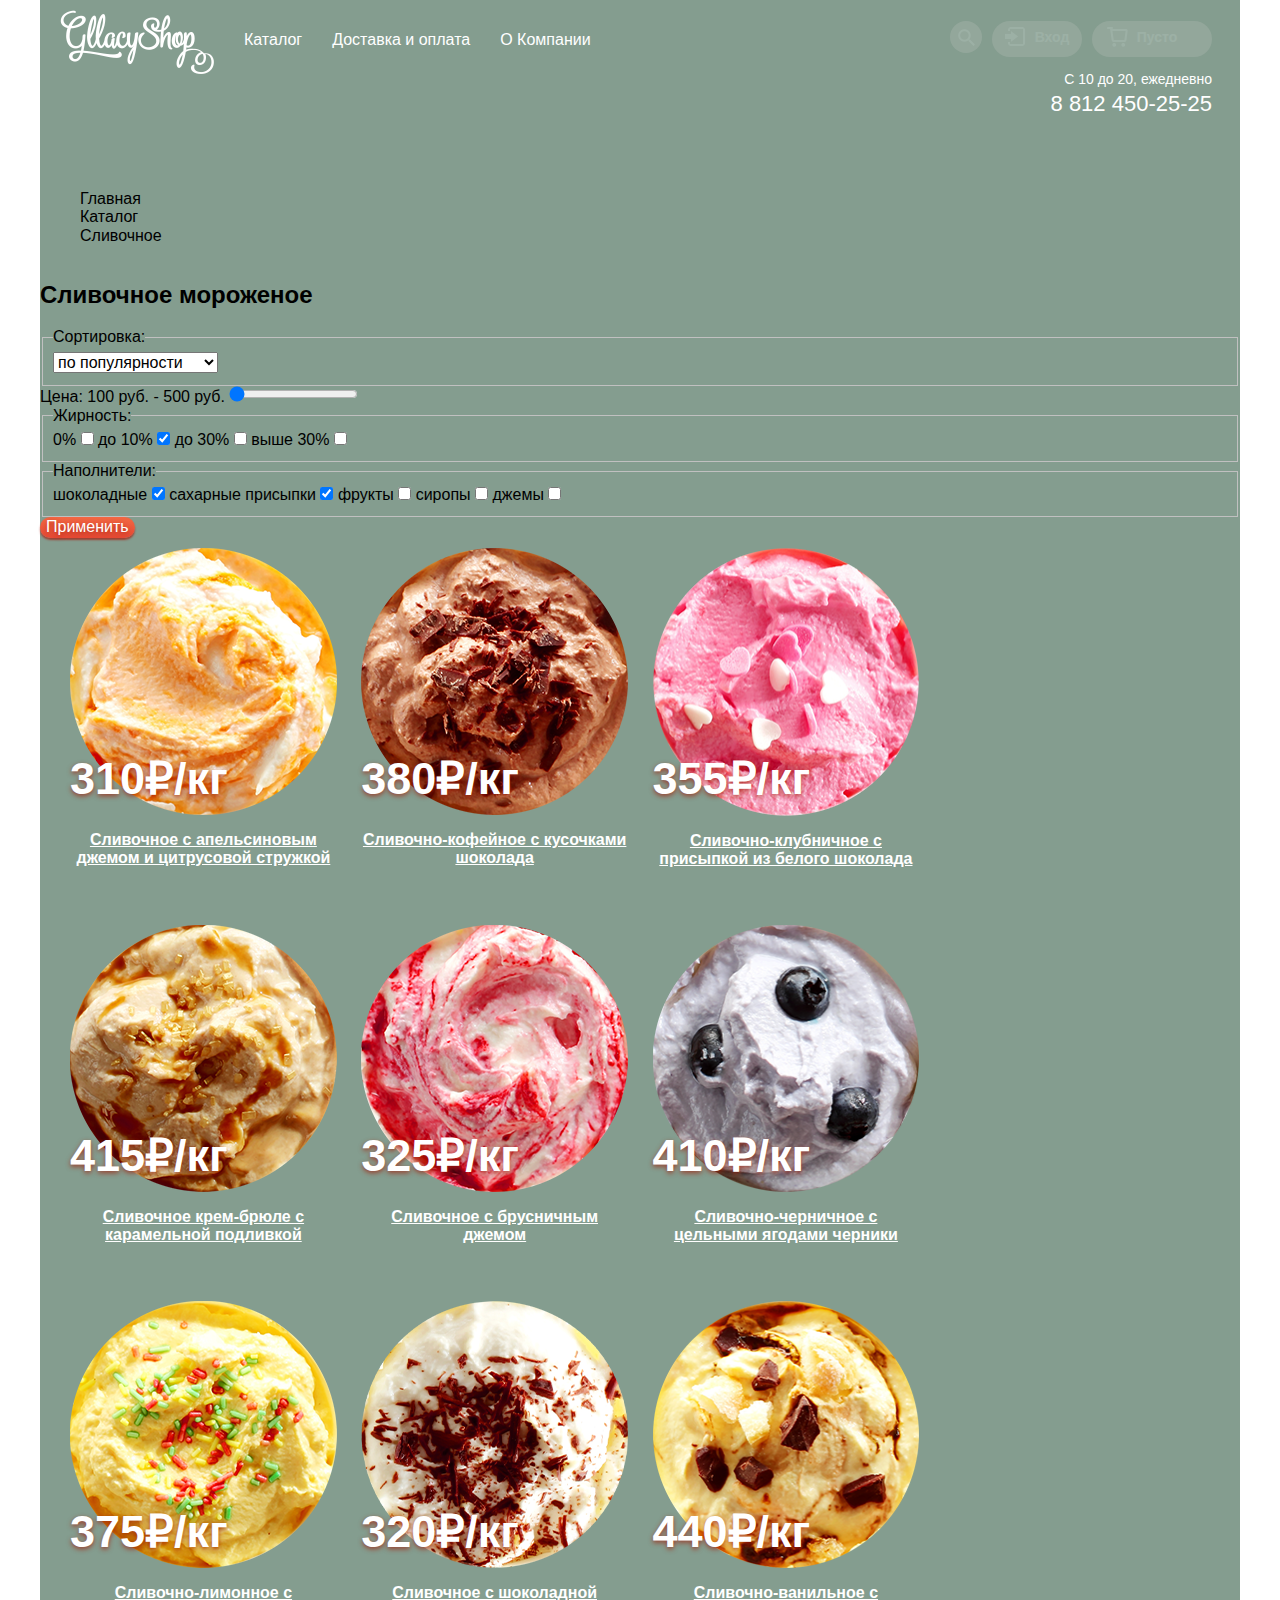
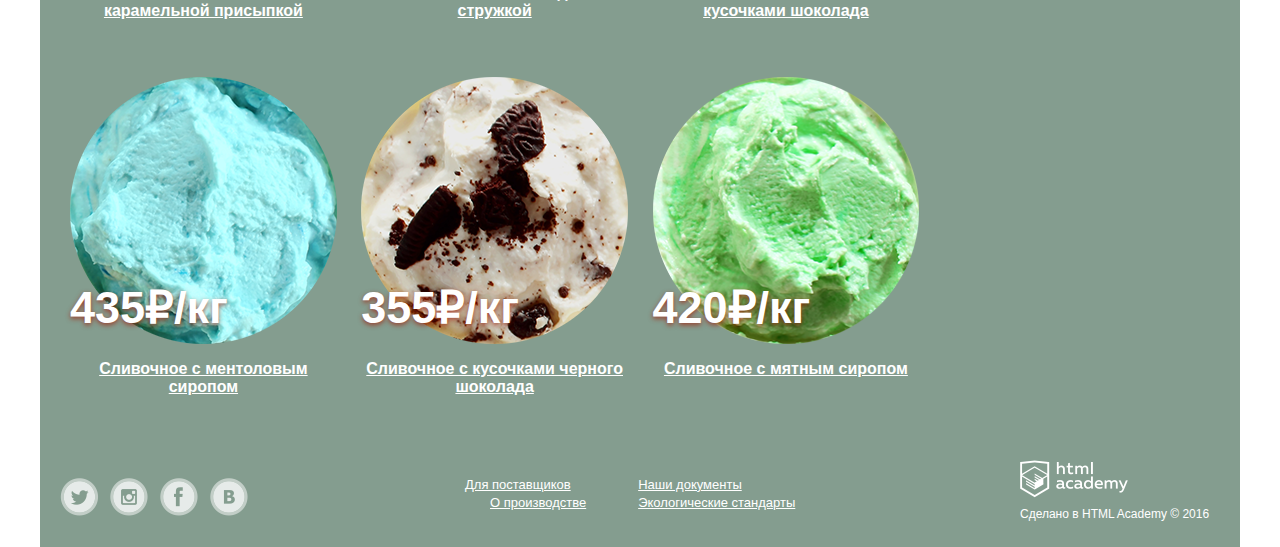
==== commit b97b5e36: "120217" ====
--- a/catalog.html
+++ b/catalog.html
@@ -11,25 +11,52 @@
 
     <header>
       <div class="logo">
-
       </div>
       <div class="main-nav">
         <ul>
-          <li class="main-nav__item"><a href="#">Каталог</a></li>
+          <li class="main-nav__item"><a href="catalog.html">Каталог</a>
+            <ul class="main-nav__submenu">
+              <li class="main-nav__subitem"><a href="#">Новинки</a></li>
+              <li class="main-nav__subitem"><a href="#">Сливочное</a></li>
+              <li class="main-nav__subitem"><a href="#">Щербеты</a></li>
+              <li class="main-nav__subitem"><a href="#">Фруктовый лед</a></li>
+              <li class="main-nav__subitem"><a href="#">Мелорин</a></li>
+            </ul>
+          </li>
           <li class="main-nav__item"><a href="#">Доставка и оплата</a></li>
           <li class="main-nav__item"><a href="#">О Компании</a></li>
         </ul>
       </div>
+
       <div class="user-menu">
         <ul>
-          <li class="user-menu__item"><a href="#"><span class="user-menu__icon icon-search"></span>Поиск</a></li>
-          <li class="user-menu__item"><a href="#"><span class="user-menu__icon icon-enter"></span>Вход</a></li>
-          <li class="user-menu__item"><a href="#"><span class="user-menu__icon icon-basket"></span>Корзина</a></li>
+          <li class="user-menu__item"><a href="#">Поиск</a>
+            <div class="user-menu__search">
+              <form class="popup-search" action="index.html" method="post">
+                <input type="text" name="search" value="" placeholder="Что ищем?">
+                <button type="button" name="button"></button>
+              </form>
+            </div>
+          </li>
+          <li class="user-menu__item"><a href="#"><span class="user-menu__icon icon-enter"></span>Вход</a>
+            <form class="popup-login" action="index.html" method="post">
+              <input type="email" name="user-email" placeholder="Электронная почта">
+              <input type="password" name="user-password" placeholder="Пароль">
+              <div class="user-menu__login">
+                <button class="btn" type="submit" name="login-btn">Войти</button>
+                <div class="user-menu__register">
+                  <a href="#">Забыли пароль?</a>
+                  <a href="#">Новая регистрация</a>
+                </div>
+              </div>
+            </form>
+          </li>
+          <li class="user-menu__item"><a href="#"><span class="user-menu__icon icon-basket"></span>Пусто</a></li>
         </ul>
-      </div>
-      <div class="time-table">
-        <p>С 10 до 20, ежедневно</p>
-        <p>8 812 450-25-25</p>
+        <div class="time-table">
+          <p>С 10 до 20, ежедневно</p>
+          <p>8 812 450-25-25</p>
+        </div>
       </div>
     </header>
 
@@ -94,73 +121,73 @@
 
       <div class="catalog-item--wrapper">
         <article class="catalog-item">
-          <img src="../img/ice-orange.png" width="267" height="267" alt="">
+          <img src="img/ice-orange.png" width="267" height="267" alt="">
           <span class="catalog-item__price">310&#8381;/кг</span>
           <p class="catalog-item__description">Сливочное с апельсиновым джемом и цитрусовой стружкой</p>
           <button class="catalog-item__btn hidden" type="button" name="button">Быстрый просмотр</button>
         </article>
         <article class="catalog-item">
-          <img src="../img/ice-coffee.png" width="267" height="267" alt="">
+          <img src="img/ice-coffee.png" width="267" height="267" alt="">
           <span class="catalog-item__price">380&#8381;/кг</span>
           <p class="catalog-item__description">Сливочно-кофейное с кусочками шоколада</p>
           <button class="catalog-item__btn hidden" type="button" name="button">Быстрый просмотр</button>
         </article>
         <article class="catalog-item">
-          <img src="../img/ice-strawberry.png" width="267" height="267" alt="">
+          <img src="img/ice-strawberry.png" width="267" height="267" alt="">
           <span class="catalog-item__price">355&#8381;/кг</span>
           <p class="catalog-item__description">Сливочно-клубничное с присыпкой из белого шоколада</p>
           <button class="catalog-item__btn hidden" type="button" name="button">Быстрый просмотр</button>
         </article>
         <article class="catalog-item">
-          <img src="../img/ice-creme-brulee.png" width="267" height="267" alt="">
+          <img src="img/ice-creme-brulee.png" width="267" height="267" alt="">
           <span class="catalog-item__price">415&#8381;/кг</span>
           <p class="catalog-item__description">Сливочное крем-брюле с карамельной подливкой</p>
           <button class="catalog-item__btn hidden" type="button" name="button">Быстрый просмотр</button>
         </article>
         <article class="catalog-item">
-          <img src="../img/ice-cowberry.png" width="267" height="267" alt="">
+          <img src="img/ice-cowberry.png" width="267" height="267" alt="">
           <span class="catalog-item__price">325&#8381;/кг</span>
           <p class="catalog-item__description">Сливочное с брусничным джемом</p>
           <button class="catalog-item__btn hidden" type="button" name="button">Быстрый просмотр</button>
         </article>
         <article class="catalog-item">
-          <img src="../img/ice-bilberry.png" width="267" height="267" alt="">
+          <img src="img/ice-bilberry.png" width="267" height="267" alt="">
           <span class="catalog-item__price">410&#8381;/кг</span>
           <p class="catalog-item__description">Сливочно-черничное с цельными ягодами черники</p>
           <button class="catalog-item__btn hidden" type="button" name="button">Быстрый просмотр</button>
         </article>
         <article class="catalog-item">
-          <img src="../img/ice-lemon.png" width="267" height="267" alt="">
+          <img src="img/ice-lemon.png" width="267" height="267" alt="">
           <span class="catalog-item__price">375&#8381;/кг</span>
           <p class="catalog-item__description">Сливочно-лимонное с карамельной присыпкой</p>
           <button class="catalog-item__btn hidden" type="button" name="button">Быстрый просмотр</button>
         </article>
         <article class="catalog-item">
-          <img src="../img/ice-choko.png" width="267" height="267" alt="">
+          <img src="img/ice-choko.png" width="267" height="267" alt="">
           <span class="catalog-item__price">320&#8381;/кг</span>
           <p class="catalog-item__description">Сливочное с шоколадной стружкой</p>
           <button class="catalog-item__btn hidden" type="button" name="button">Быстрый просмотр</button>
         </article>
         <article class="catalog-item">
-          <img src="../img/ice-vanilla.png" width="267" height="267" alt="">
+          <img src="img/ice-vanilla.png" width="267" height="267" alt="">
           <span class="catalog-item__price">440&#8381;/кг</span>
           <p class="catalog-item__description">Сливочно-ванильное с кусочками шоколада</p>
           <button class="catalog-item__btn hidden" type="button" name="button">Быстрый просмотр</button>
         </article>
         <article class="catalog-item">
-          <img src="../img/ice-menthol.png" width="267" height="267" alt="">
+          <img src="img/ice-menthol.png" width="267" height="267" alt="">
           <span class="catalog-item__price">435&#8381;/кг</span>
           <p class="catalog-item__description">Сливочноe с ментоловым сиропом</p>
           <button class="catalog-item__btn hidden" type="button" name="button">Быстрый просмотр</button>
         </article>
         <article class="catalog-item">
-          <img src="../img/ice-dark-choko.png" width="267" height="267" alt="">
+          <img src="img/ice-dark-choko.png" width="267" height="267" alt="">
           <span class="catalog-item__price">355&#8381;/кг</span>
           <p class="catalog-item__description">Сливочное с кусочками черного шоколада</p>
           <button class="catalog-item__btn hidden" type="button" name="button">Быстрый просмотр</button>
         </article>
         <article class="catalog-item">
-          <img src="../img/ice-mint.png" width="267" height="267" alt="">
+          <img src="img/ice-mint.png" width="267" height="267" alt="">
           <span class="catalog-item__price">420&#8381;/кг</span>
           <p class="catalog-item__description">Сливочное с мятным сиропом</p>
           <button class="catalog-item__btn hidden" type="button" name="button">Быстрый просмотр</button>
@@ -183,7 +210,7 @@
         </div>
 
         <div class="footer-copyright">
-          <img src="../img/logo-htmlacademy.png" width="108" height="38" alt="">
+          <img src="img/logo-htmlacademy.png" width="108" height="38" alt="">
           <p>Сделано в HTML Academy © 2016</p>
         </div>
       </footer>
--- a/css/style.css
+++ b/css/style.css
@@ -194,26 +194,28 @@
 .about {
   width: 96%;
   height: 310px;
-  margin: auto;
-  margin-bottom: 40px;
+  margin: -25px auto 35px;
   padding: 0 20px;
   box-sizing: border-box;
   background: url("../img/waffle-bcg.jpg") no-repeat 0 0;
   border-radius: 30px;
 }
 .about h2 {
-  padding-top: 30px;
+  padding-top: 27px;
   font-size: 24px;
+  margin-bottom: 10px;
 }
 .about p {
   display: block;
   width: auto;
   padding-left: 60px;
   font-size: 16px;
+  line-height: 20px;
+  margin-bottom: 32px;
 }
 .about__column {
   display: inline-block;
-  width: 48%;
+  width: 49%;
 }
 .about__column:first-child {
   float: left;
@@ -248,8 +250,7 @@
   margin-bottom: 40px;
 }
 .blog {
-  min-width: 420px;
-  max-width: 560px;
+  width: 560px;
   height: 222px;
   padding: 0 20px;
   box-sizing: border-box;
@@ -299,6 +300,9 @@
   border-radius: 5px;
   outline: none;
 }
+.breadcrumbs {
+  display: inline-block;
+}
 .catalog-wrapper {
   width: 100%;
   margin: auto;
@@ -309,10 +313,10 @@
   position: relative;
   display: inline-block;
   vertical-align: top;
-  width: 22.2%;
+  width: 23%;
   margin: auto;
   padding: 10px;
-  min-height: 290px;
+  min-height: 260px;
   text-align: center;
 }
 .catalog-item img {
@@ -323,7 +327,7 @@
 }
 .catalog-item__price {
   position: absolute;
-  top: 180px;
+  top: 215px;
   left: 10px;
   font-size: 45px;
   font-weight: bold;
@@ -358,15 +362,12 @@
 .catalog-item__btn {
   visibility: hidden;
 }
-.catalog-item--wrapper {
-  text-align: center;
-}
 .contacts {
   width: 305px;
   height: 305px;
   position: absolute;
   top: 60px;
-  right: 20px;
+  right: 30px;
   background-color: white;
   border-radius: 5px;
   padding: 20px 30px;
@@ -375,9 +376,13 @@
 .contacts p {
   font-size: 14px;
 }
+.contacts p:last-of-type {
+  margin-top: -10px;
+  margin-bottom: 25px;
+}
 .contacts h3 {
   font-size: 18px;
-  margin-top: 10px;
+  margin-top: -3px;
 }
 .feedback {
   display: inline-block;
@@ -443,14 +448,26 @@
   -moz-column-count: 2;
        column-count: 2;
   float: left;
-  margin-left: 80px;
-  width: 420px;
-  padding-top: 35px;
+  margin-left: 205px;
+  padding-top: 33px;
 }
 .footer-menu a {
   display: block;
+  width: auto;
   color: white;
-  text-decoration: 2px solid #aebeb4;
+  font-size: 13px;
+  line-height: 18px;
+}
+.footer-menu a:nth-child(2) {
+  padding-left: 25px;
+}
+.footer-menu__icon {
+  display: block;
+  float: left;
+  margin-right: 10px;
+  width: 15px;
+  height: 15px;
+  background: url("../img/heart.png") no-repeat 0 0;
 }
 .footer-social {
   float: left;
@@ -464,6 +481,7 @@
   float: left;
   width: 40px;
   height: 40px;
+  margin-right: 10px;
   background-repeat: no-repeat;
   background-position: 0 0;
   font-size: 0;
@@ -484,10 +502,11 @@
   display: inline-block;
   float: right;
   width: 200px;
-  padding-top: 20px;
+  padding-top: 17px;
 }
 .footer-copyright p {
   font-size: 12px;
+  line-height: 0;
   color: white;
 }
 .logo {
@@ -495,13 +514,12 @@
   width: 154px;
   height: 64px;
   margin-top: 10px;
-  margin-right: 20px;
+  margin-right: 30px;
   background: url("../img/logo.png") no-repeat 0 0;
 }
 .main-nav {
   display: inline-block;
   float: left;
-  width: 400px;
   position: relative;
   z-index: 50;
 }
@@ -513,31 +531,54 @@
   float: left;
   width: auto;
   margin-top: 15px;
-  margin-right: 25px;
+  margin-right: 30px;
+  padding-bottom: 120px;
+}
+.main-nav__item:hover {
+  margin-top: 0;
+  padding: 15px;
+  background-color: white;
+  border-radius: 50px;
 }
 .main-nav__item a {
   text-decoration: none;
   color: white;
   cursor: pointer;
 }
+.main-nav__item a:hover {
+  color: black;
+}
 .main-nav__submenu {
   display: none;
 }
+.main-nav__subitem {
+  display: block;
+  padding: 15px 0;
+}
+.main-nav__subitem:first-child {
+  border-bottom: 1px solid #d1d0ce;
+}
+.main-nav__subitem a {
+  text-decoration: none;
+  color: black;
+  font-size: 14px;
+  font-weight: normal;
+  margin-left: 20px;
+}
+.main-nav__subitem:first-of-type a {
+  font-weight: bold;
+}
+.main-nav__subitem:hover {
+  background-color: #fbded8;
+}
 .main-nav:hover .main-nav__submenu {
   display: inline-block;
   position: absolute;
-  top: 40px;
+  top: 70px;
   left: 0;
-}
-.time-table {
-  float: right;
-  clear: both;
-  text-align: right;
-  color: white;
-  font-size: 14px;
-}
-.time-table p:last-child {
-  font-size: 22px;
+  width: 145px;
+  background-color: white;
+  border-radius: 5px;
 }
 .map {
   width: 100%;
@@ -546,16 +587,22 @@
   margin: auto;
   background: url("../img/map.jpg") no-repeat 0 0;
 }
+.pin {
+  position: absolute;
+  top: 140px;
+  left: 260px;
+  width: 80px;
+  height: 140px;
+  background: url("../img/pin.png") no-repeat 0 0;
+}
 .offer {
   width: 96%;
   height: 230px;
   margin: auto;
-  margin-top: -20px;
-  margin-bottom: 40px;
+  margin-bottom: 30px;
 }
 .offer__item {
-  min-width: 420px;
-  max-width: 560px;
+  width: 560px;
   height: 230px;
   padding: 0 20px;
   box-sizing: border-box;
@@ -570,9 +617,11 @@
 }
 .offer__item h3 {
   font-size: 35px;
+  line-height: 0;
 }
 .offer__item p {
   font-size: 18px;
+  margin-bottom: 50px;
 }
 .offer--raspberry {
   background: url("../img/raspberry-bcg.jpg") no-repeat 0 0;
@@ -580,14 +629,24 @@
 .offer--choko {
   background: url("../img/choko-bcg.jpg") no-repeat 0 0;
 }
+.offer-btn {
+  width: auto;
+  height: 45px;
+  padding: 0 20px;
+  box-sizing: border-box;
+  float: right;
+  font-size: 18px;
+  font-weight: bold;
+}
 .page-wrapper {
-  min-width: 900px;
-  max-width: 1200px;
+  width: 1200px;
   margin: auto;
   background-color: #849d8f;
 }
 header {
+  display: inline-block;
   width: 96%;
+  padding: 0 20px;
   margin: auto;
 }
 footer {
@@ -595,13 +654,14 @@
   padding: 0 20px;
   box-sizing: border-box;
   display: inline-block;
+  min-height: 100px;
 }
 .slyder {
   position: relative;
   width: 96%;
   margin: auto;
   margin-bottom: 40px;
-  padding-top: 380px;
+  padding-top: 220px;
   text-align: center;
 }
 .slide {
@@ -611,9 +671,10 @@
   display: block;
   width: 710px;
   margin: auto;
-  margin-bottom: 40px;
+  margin-bottom: 32px;
   text-align: center;
   font-size: 60px;
+  line-height: 60px;
   color: white;
 }
 .slider-controls {
@@ -659,41 +720,160 @@
 }
 .user-menu {
   float: right;
-  width: 270px;
   position: relative;
+  margin-top: -10px;
   z-index: 40;
 }
 .user-menu ul {
   display: inline-block;
 }
 .user-menu__item {
+  position: relative;
+  display: inline-block;
+  vertical-align: middle;
   width: auto;
-  position: relative;
   float: left;
   margin-top: 15px;
+  margin-right: 10px;
+  box-sizing: border-box;
+  text-align: center;
+  background-color: #d1d0ce;
+  opacity: 0.2;
+  border-radius: 50px;
+}
+.user-menu__item:first-of-type a {
+  font-size: 0;
+  display: block;
+  width: 32px;
+  height: 32px;
+  margin-top: 0;
+  background-image: url("../img/search.png");
+  background-position: center;
+  background-repeat: no-repeat;
+}
+.user-menu__item:first-of-type a:hover {
+  background-image: url("../img/search-hvr.png");
+}
+.user-menu__item:last-of-type a {
   margin-right: 20px;
 }
+.user-menu__item:nth-child(2) {
+  width: 90px;
+}
+.user-menu__item:last-of-type {
+  width: 120px;
+  float: right;
+  margin-right: 0;
+}
 .user-menu__item a {
+  display: inline-block;
   text-decoration: none;
-  color: white;
+  color: #ffffff;
+  font-size: 14px;
+  margin-top: 6px;
+  line-height: 20px;
+  font-weight: bold;
+  opacity: 1;
+}
+.user-menu__item:hover {
+  opacity: 1;
+  background-color: #ffffff;
+  color: black;
+}
+.user-menu__item:hover a {
+  color: black;
+}
+.user-menu__icon {
+  display: block;
+  float: left;
+  width: 30px;
+  height: 30px;
+  margin-right: 10px;
+  background-repeat: no-repeat;
+  background-position: 0 0;
+}
+.user-menu__icon:first-child {
+  margin-right: 0;
 }
 .user-menu__search {
   display: none;
 }
 .user-menu__item:hover .user-menu__search {
   display: block;
+  width: 340px;
+  height: 85px;
   position: absolute;
-  top: 20px;
+  top: 60px;
   right: 0;
+  background-color: #ffffff;
+  border-radius: 5px;
+  padding: 20px;
+  box-sizing: border-box;
+}
+.user-menu__search button {
+  display: none;
+}
+.popup-search input {
+  display: block;
+  width: 300px;
+  height: 45px;
+  border-radius: 5px;
+}
+.icon-enter {
+  background-image: url("../img/enter.png");
+}
+.icon-basket {
+  background-image: url("../img/basket.png");
+}
+.user-menu__item:hover .icon-enter {
+  background-image: url("../img/enter-hvr.png");
+}
+.user-menu__item:hover .icon-basket {
+  background-image: url("../img/basket-hvr.png");
 }
 .popup-login {
   display: none;
 }
 .user-menu__item:hover .popup-login {
   display: block;
+  width: 275px;
+  height: 215px;
   position: absolute;
-  top: 20px;
+  top: 60px;
   right: 0;
+  padding: 20px;
+  background-color: #ffffff;
+  border-radius: 5px;
+}
+.popup-login input {
+  width: 235px;
+  height: 45px;
+  border-radius: 5px;
+  margin-bottom: 20px;
+}
+.user-menu__login {
+  width: 235px;
+  display: inline-block;
+}
+.user-menu__login button {
+  width: 100px;
+  float: left;
+}
+.user-menu__register a {
+  margin-bottom: 10px;
+  font-size: 13px;
+  text-decoration: underline;
+  color: #323232;
+}
+.time-table {
+  margin-top: -20px;
+  text-align: right;
+  color: white;
+  font-size: 14px;
+}
+.time-table p:last-child {
+  margin-top: -10px;
+  font-size: 22px;
 }
 button {
   display: inline-block;
@@ -719,11 +899,6 @@
 .btn {
   height: 45px;
 }
-.offer-btn {
-  width: 170px;
-  height: 45px;
-  float: right;
-}
 @font-face {
   font-family: "Roboto", "Helvetica", "Arial", sans-serif;
   src: url("../fonts/roboto.woff") format("woff"), url("../fonts/roboto.woff2") format("woff2"), url("../fonts/robotomedium.woff") format("woff"), url("../fonts/robotomedium.woff2") format("woff2");
